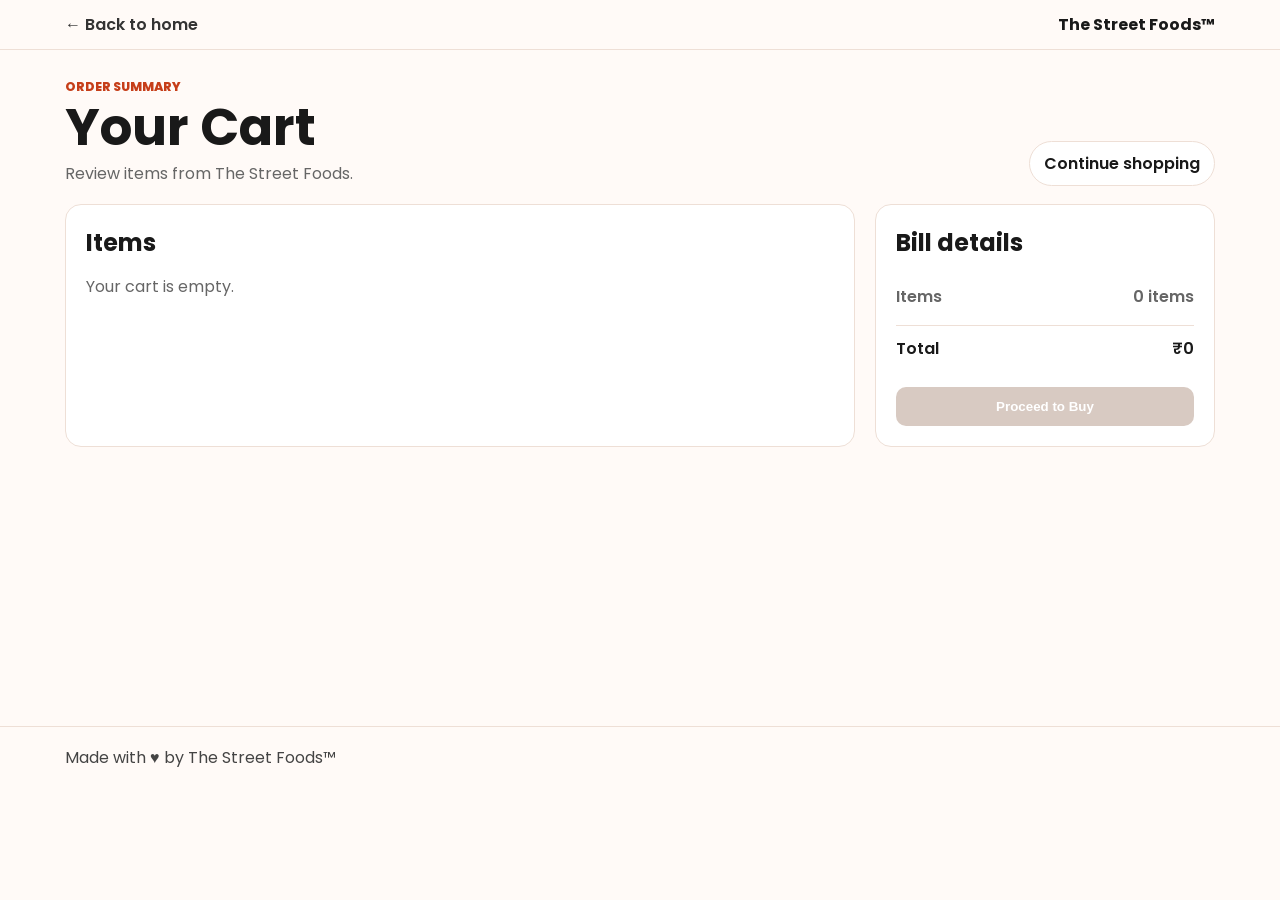
==== cart.html @ 5b180ada "Added Many Changes" ====
<!DOCTYPE html>
<html lang="en">
<head>
  <meta charset="UTF-8" />
  <meta name="viewport" content="width=device-width, initial-scale=1.0"/>
  <title>Your Cart | The Street Foods&trade;</title>
  <link rel="preconnect" href="https://fonts.googleapis.com">
  <link rel="preconnect" href="https://fonts.gstatic.com" crossorigin>
  <link href="https://fonts.googleapis.com/css2?family=Poppins:wght@400;500;600;700;800&display=swap" rel="stylesheet">
  <link rel="stylesheet" href="outlet.css">
</head>
<body>
  <header class="outlet-top">
    <div class="container top-inner">
      <a href="index.html" class="back-link">&larr; Back to home</a>
      <strong>The Street Foods&trade;</strong>
    </div>
  </header>

  <main class="container cart-page">
    <section class="cart-hero">
      <div>
        <p class="eyebrow">Order summary</p>
        <h1>Your Cart</h1>
        <p id="cart-outlet-name">Review items before placing your order.</p>
      </div>
      <a class="pill" id="continue-shopping" href="index.html">Continue shopping</a>
    </section>

    <section class="cart-detail-grid">
      <article class="cart-detail-card">
        <h2>Items</h2>
        <div class="cart-detail-list" id="cart-detail-list"></div>
      </article>

      <aside class="cart-total-card">
        <h2>Bill details</h2>
        <div class="bill-row"><span>Items</span><span id="bill-count">0</span></div>
        <div class="bill-row total-row"><span>Total</span><span id="bill-total">&#8377;0</span></div>
        <button class="action-btn" id="checkout-btn" type="button">Proceed to Buy</button>
      </aside>
    </section>
  </main>

  <footer class="footer">
    <div class="container">Made with &hearts; by The Street Foods&trade;</div>
  </footer>

  <script src="cart.js"></script>
</body>
</html>
---- outlet.css ----
:root {
  --bg: #fffaf7;
  --text: #191919;
  --muted: #666;
  --brand: #ff5a2c;
  --brand-dark: #c63e19;
  --accent: #1e8f6a;
  --line: #eedfd6;
  --soft: #fff2eb;
}
* { box-sizing: border-box; margin: 0; padding: 0; }
body { font-family: 'Poppins', sans-serif; background: var(--bg); color: var(--text); }
img { max-width: 100%; display: block; }
a { text-decoration: none; color: inherit; }
.container { width: min(1150px, 92%); margin-inline: auto; }

.outlet-top {
  position: sticky;
  top: 0;
  z-index: 20;
  background: rgba(255,250,247,.96);
  border-bottom: 1px solid var(--line);
}
.top-inner {
  display: flex;
  justify-content: space-between;
  align-items: center;
  padding: 12px 0;
}
.back-link { color: #333; font-weight: 600; }

.hero {
  margin: 20px 0 32px;
  display: grid;
  grid-template-columns: 1.2fr 1fr;
  gap: 20px;
}
.hero img {
  border-radius: 16px;
  min-height: 280px;
  object-fit: cover;
}
.hero-card {
  border: 1px solid var(--line);
  background: #fff;
  border-radius: 16px;
  padding: 20px;
}
.hero-card h1 { margin-bottom: 8px; }
.hero-card p { color: var(--muted); margin-bottom: 12px; }
.contact-list { list-style: none; display: grid; gap: 7px; margin: 12px 0 18px; }
.pill-links { display: flex; gap: 10px; flex-wrap: wrap; }
.pill {
  border-radius: 999px;
  padding: 9px 14px;
  font-weight: 600;
  border: 1px solid var(--line);
  background: #fff;
}
.pill.primary { background: var(--brand); color: #fff; border-color: transparent; }

.content-grid {
  display: grid;
  grid-template-columns: 1.5fr .9fr;
  gap: 20px;
  margin-bottom: 30px;
}
.menu-card,
.cart-card {
  border: 1px solid var(--line);
  background: #fff;
  border-radius: 16px;
  padding: 20px;
}
.menu-card h2,
.cart-card h2 { margin-bottom: 14px; }

.menu-list {
  display: grid;
  grid-template-columns: repeat(auto-fit, minmax(220px, 1fr));
  gap: 14px;
}
.menu-category {
  grid-column: 1 / -1;
  display: grid;
  gap: 12px;
}
.menu-category + .menu-category {
  padding-top: 8px;
  border-top: 1px solid var(--line);
}
.category-head {
  display: flex;
  justify-content: space-between;
  align-items: end;
  gap: 12px;
}
.category-head h3 {
  font-size: 1.05rem;
}
.category-head span {
  color: var(--muted);
  font-size: .82rem;
  font-weight: 600;
}
.category-grid {
  display: grid;
  grid-template-columns: repeat(auto-fit, minmax(210px, 1fr));
  gap: 14px;
}
.menu-item {
  border: 1px solid #f2e5de;
  border-radius: 14px;
  overflow: hidden;
  background: #fff;
  transition: transform .18s ease, box-shadow .18s ease, border-color .18s ease;
}
.menu-item:hover {
  transform: translateY(-2px);
  border-color: #ffd1bf;
  box-shadow: 0 12px 28px rgba(42, 20, 9, .08);
}
.popular-item {
  border-color: #ffc8b2;
}
.menu-image-wrap {
  position: relative;
}
.menu-item img {
  width: 100%;
  height: 120px;
  object-fit: cover;
}
.popular-badge {
  position: absolute;
  top: 10px;
  left: 10px;
  border-radius: 999px;
  background: var(--accent);
  color: #fff;
  font-size: .72rem;
  font-weight: 700;
  line-height: 1;
  padding: 6px 9px;
  box-shadow: 0 8px 18px rgba(0, 0, 0, .14);
}
.menu-meta { padding: 10px 12px 12px; }
.menu-meta h3 { font-size: .95rem; line-height: 1.3; margin-bottom: 4px; }
.menu-meta p { color: var(--muted); font-size: .82rem; margin-bottom: 8px; }
.menu-bottom { display: flex; justify-content: space-between; align-items: center; }
.price { font-weight: 700; }
.item-actions { display: flex; gap: 6px; align-items: center; }
.qty {
  min-width: 22px;
  text-align: center;
  font-weight: 600;
  color: var(--muted);
}
.item-step,
.add-btn {
  width: 34px;
  height: 34px;
  padding: 0;
  border-radius: 50%;
  font-size: 1.1rem;
  line-height: 1;
  cursor: pointer;
}
.item-step {
  color: var(--brand-dark);
  background: var(--soft);
}
.item-step:disabled {
  color: #b9aaa2;
  background: #f7eee9;
  cursor: not-allowed;
}

.cart-items { display: grid; gap: 10px; margin-bottom: 14px; }
.cart-summary-card {
  align-self: start;
  position: sticky;
  top: 78px;
}
.cart-summary-text {
  color: var(--muted);
  margin-bottom: 4px;
}
.cart-summary-text span {
  color: var(--text);
  font-weight: 800;
}
.cart-row {
  display: flex;
  justify-content: space-between;
  align-items: center;
  gap: 10px;
  font-size: .95rem;
  padding: 10px;
  border: 1px solid #f2e5de;
  border-radius: 12px;
  background: #fffdfb;
}
.cart-row-info {
  display: grid;
  gap: 2px;
}
.cart-row-info strong {
  font-size: .9rem;
}
.cart-row-info span {
  color: var(--muted);
  font-size: .84rem;
  font-weight: 600;
}
.cart-controls {
  display: grid;
  grid-template-columns: 28px 28px 28px;
  align-items: center;
  text-align: center;
  border: 1px solid var(--line);
  border-radius: 999px;
  overflow: hidden;
  background: #fff;
}
.cart-controls button {
  width: 28px;
  height: 28px;
  border: 0;
  background: var(--soft);
  color: var(--brand-dark);
  cursor: pointer;
  font-weight: 800;
}
.cart-controls span {
  font-size: .86rem;
  font-weight: 700;
}
.total-row {
  display: flex;
  justify-content: space-between;
  font-weight: 700;
  margin: 16px 0;
  padding-top: 12px;
  border-top: 1px solid var(--line);
}
.action-btn {
  width: 100%;
  border: 0;
  border-radius: 10px;
  padding: 12px;
  background: var(--brand);
  color: #fff;
  font-weight: 700;
  cursor: pointer;
}
.action-btn:disabled {
  background: #d8cac2;
  cursor: not-allowed;
}
.empty { color: var(--muted); }

.cart-page {
  min-height: 72vh;
}
.cart-hero {
  display: flex;
  justify-content: space-between;
  align-items: end;
  gap: 16px;
  margin: 28px 0 18px;
}
.eyebrow {
  color: var(--brand-dark);
  font-weight: 800;
  font-size: .78rem;
  text-transform: uppercase;
  margin-bottom: 6px;
}
.cart-hero h1 {
  font-size: clamp(2rem, 5vw, 3.2rem);
  line-height: 1;
  margin-bottom: 8px;
}
.cart-hero p:last-child {
  color: var(--muted);
}
.cart-detail-grid {
  display: grid;
  grid-template-columns: minmax(0, 1fr) 340px;
  gap: 20px;
  margin-bottom: 34px;
}
.cart-detail-card,
.cart-total-card {
  border: 1px solid var(--line);
  background: #fff;
  border-radius: 16px;
  padding: 20px;
}
.cart-detail-card h2,
.cart-total-card h2 {
  margin-bottom: 14px;
}
.cart-detail-list {
  display: grid;
  gap: 12px;
}
.cart-detail-row {
  display: grid;
  grid-template-columns: 96px 1fr auto;
  align-items: center;
  gap: 14px;
  padding: 12px;
  border: 1px solid #f2e5de;
  border-radius: 14px;
  background: #fffdfb;
}
.cart-detail-row img {
  width: 96px;
  height: 82px;
  object-fit: cover;
  border-radius: 10px;
}
.cart-detail-info h3 {
  font-size: 1rem;
  margin-bottom: 4px;
}
.cart-detail-info p {
  color: var(--muted);
  font-size: .84rem;
  margin-bottom: 8px;
}
.cart-detail-info strong {
  font-size: .98rem;
}
.bill-row {
  display: flex;
  justify-content: space-between;
  gap: 12px;
  color: var(--muted);
  font-weight: 600;
  padding: 10px 0;
}
.bill-row.total-row {
  color: var(--text);
  margin: 6px 0 16px;
}

.footer { border-top: 1px solid var(--line); padding: 18px 0 24px; color: #444; }

@media (max-width: 900px) {
  .hero, .content-grid, .cart-detail-grid { grid-template-columns: 1fr; }
  .cart-total-card {
    position: sticky;
    bottom: 0;
    z-index: 10;
    border-radius: 16px 16px 0 0;
    box-shadow: 0 -14px 30px rgba(42, 20, 9, .08);
  }
  .cart-summary-card {
    position: sticky;
    bottom: 0;
    z-index: 30;
    display: grid;
    grid-template-columns: 1fr auto;
    align-items: center;
    gap: 10px;
    margin-inline: -4%;
    padding: 10px 4%;
    border-right: 0;
    border-bottom: 0;
    border-left: 0;
    border-radius: 14px 14px 0 0;
    box-shadow: 0 -10px 24px rgba(42, 20, 9, .12);
    top: auto;
  }
  .cart-summary-card h2 {
    display: none;
  }
  .cart-summary-card .cart-summary-text {
    margin: 0;
    font-size: .82rem;
    line-height: 1.2;
  }
  .cart-summary-card .cart-summary-text span {
    display: block;
    font-size: .95rem;
  }
  .cart-summary-card .total-row {
    grid-column: 1;
    margin: 2px 0 0;
    padding: 0;
    border: 0;
    justify-content: flex-start;
    gap: 8px;
    font-size: .9rem;
  }
  .cart-summary-card .total-row span:first-child {
    color: var(--muted);
    font-weight: 600;
  }
  .cart-summary-card .action-btn {
    grid-column: 2;
    grid-row: 1 / span 2;
    width: auto;
    min-width: 118px;
    padding: 11px 16px;
    border-radius: 999px;
    white-space: nowrap;
    font-size: .92rem;
  }
  .cart-hero {
    align-items: start;
    flex-direction: column;
  }
}

@media (max-width: 520px) {
  .menu-card,
  .hero-card {
    padding: 16px;
  }
  .cart-summary-card {
    padding: 9px 4%;
  }
  .cart-summary-card .action-btn {
    min-width: 108px;
    padding-inline: 14px;
  }
  .category-grid {
    grid-template-columns: 1fr;
  }
  .menu-item {
    display: grid;
    grid-template-columns: 92px 1fr;
  }
  .menu-item img {
    height: 100%;
    min-height: 118px;
  }
  .popular-badge {
    top: 8px;
    left: 8px;
    font-size: .68rem;
  }
  .cart-detail-row {
    grid-template-columns: 76px 1fr;
  }
  .cart-detail-row img {
    width: 76px;
    height: 78px;
  }
  .cart-detail-row .cart-controls {
    grid-column: 2;
    width: max-content;
  }
}
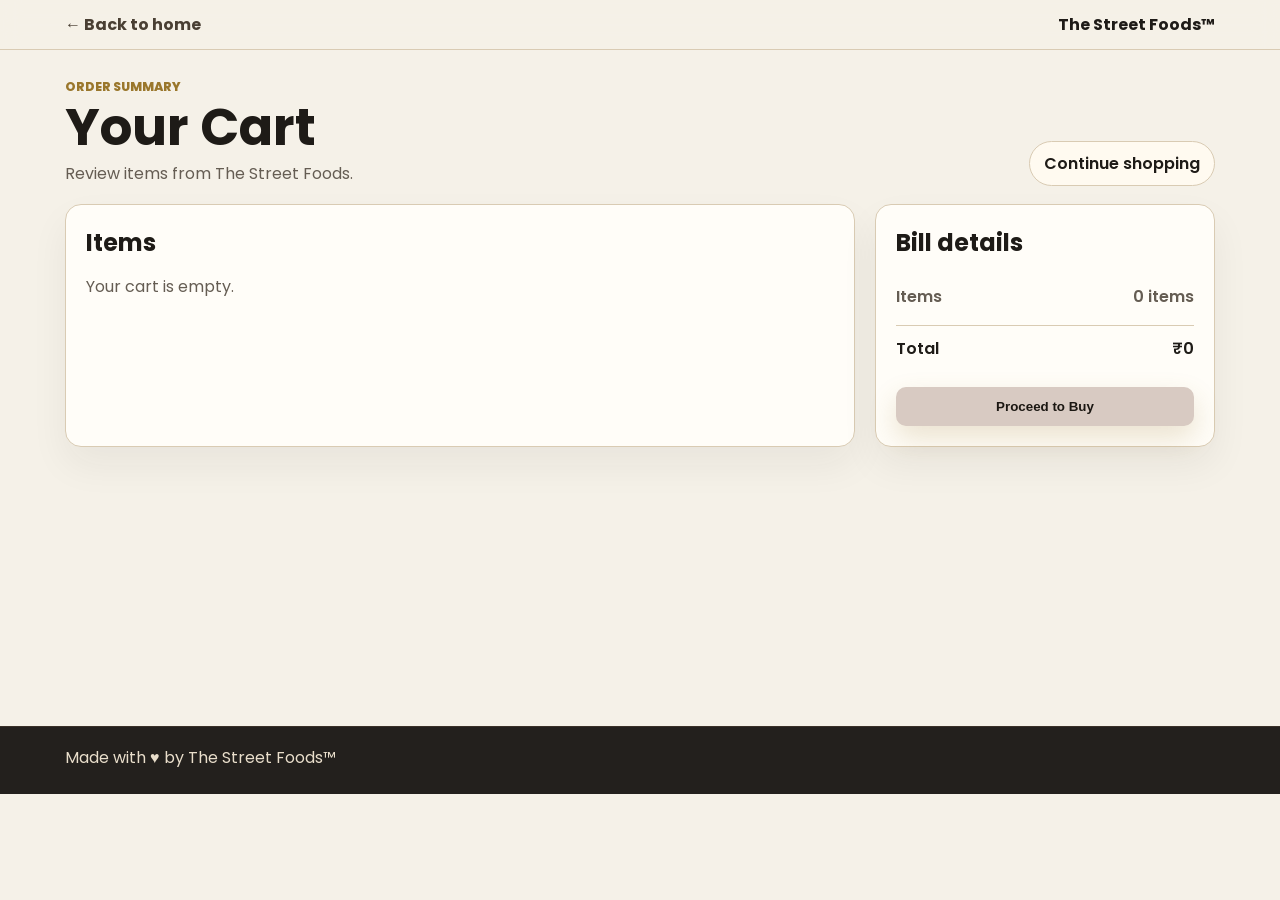
==== commit 276a0ee4: "Added Zomato" ====
--- a/cart.html
+++ b/cart.html
@@ -4,10 +4,11 @@
   <meta charset="UTF-8" />
   <meta name="viewport" content="width=device-width, initial-scale=1.0"/>
   <title>Your Cart | The Street Foods&trade;</title>
+  <link rel="icon" type="image/png" href="images/favicon.png">
   <link rel="preconnect" href="https://fonts.googleapis.com">
   <link rel="preconnect" href="https://fonts.gstatic.com" crossorigin>
   <link href="https://fonts.googleapis.com/css2?family=Poppins:wght@400;500;600;700;800&display=swap" rel="stylesheet">
-  <link rel="stylesheet" href="outlet.css">
+  <link rel="stylesheet" href="outlet.css?v=20260426-7">
 </head>
 <body>
   <header class="outlet-top">
@@ -46,6 +47,6 @@
     <div class="container">Made with &hearts; by The Street Foods&trade;</div>
   </footer>
 
-  <script src="cart.js"></script>
+  <script src="cart.js?v=20260425-2"></script>
 </body>
 </html>
--- a/outlet.css
+++ b/outlet.css
@@ -1,12 +1,14 @@
 :root {
-  --bg: #fffaf7;
-  --text: #191919;
-  --muted: #666;
-  --brand: #ff5a2c;
-  --brand-dark: #c63e19;
-  --accent: #1e8f6a;
-  --line: #eedfd6;
-  --soft: #fff2eb;
+  --bg: #f5f1e8;
+  --text: #1e1b17;
+  --muted: #655d53;
+  --brand: #caa24a;
+  --brand-dark: #9a772c;
+  --accent: #1f7a4d;
+  --line: #d9cbb3;
+  --soft: #f4ead5;
+  --card: #fffdf8;
+  --surface-dark: #23201d;
 }
 * { box-sizing: border-box; margin: 0; padding: 0; }
 body { font-family: 'Poppins', sans-serif; background: var(--bg); color: var(--text); }
@@ -18,8 +20,9 @@
   position: sticky;
   top: 0;
   z-index: 20;
-  background: rgba(255,250,247,.96);
+  background: rgba(245, 241, 232, .96);
   border-bottom: 1px solid var(--line);
+  backdrop-filter: blur(10px);
 }
 .top-inner {
   display: flex;
@@ -27,7 +30,7 @@
   align-items: center;
   padding: 12px 0;
 }
-.back-link { color: #333; font-weight: 600; }
+.back-link { color: #493f33; font-weight: 700; }
 
 .hero {
   margin: 20px 0 32px;
@@ -42,9 +45,10 @@
 }
 .hero-card {
   border: 1px solid var(--line);
-  background: #fff;
+  background: linear-gradient(180deg, #fffdf8, #f6efe2);
   border-radius: 16px;
   padding: 20px;
+  box-shadow: 0 22px 46px rgba(35, 32, 29, .08);
 }
 .hero-card h1 { margin-bottom: 8px; }
 .hero-card p { color: var(--muted); margin-bottom: 12px; }
@@ -55,9 +59,9 @@
   padding: 9px 14px;
   font-weight: 600;
   border: 1px solid var(--line);
-  background: #fff;
-}
-.pill.primary { background: var(--brand); color: #fff; border-color: transparent; }
+  background: #fffaf0;
+}
+.pill.primary { background: var(--brand); color: #1b1712; border-color: transparent; }
 
 .content-grid {
   display: grid;
@@ -68,9 +72,10 @@
 .menu-card,
 .cart-card {
   border: 1px solid var(--line);
-  background: #fff;
+  background: var(--card);
   border-radius: 16px;
   padding: 20px;
+  box-shadow: 0 20px 42px rgba(35, 32, 29, .06);
 }
 .menu-card h2,
 .cart-card h2 { margin-bottom: 14px; }
@@ -79,6 +84,80 @@
   display: grid;
   grid-template-columns: repeat(auto-fit, minmax(220px, 1fr));
   gap: 14px;
+}
+.menu-tools {
+  grid-column: 1 / -1;
+  display: grid;
+  gap: 12px;
+}
+.diet-filter {
+  display: inline-grid;
+  grid-template-columns: repeat(3, minmax(0, 1fr));
+  width: min(360px, 100%);
+  padding: 4px;
+  border: 1px solid var(--line);
+  border-radius: 12px;
+  background: #fbf6ec;
+}
+.diet-filter-btn {
+  min-width: 0;
+  border: 0;
+  border-radius: 9px;
+  padding: 9px 12px;
+  background: transparent;
+  color: var(--muted);
+  cursor: pointer;
+  font: inherit;
+  font-size: .86rem;
+  font-weight: 800;
+}
+.diet-filter-btn.active {
+  background: var(--brand);
+  color: #1b1712;
+  box-shadow: 0 8px 18px rgba(154, 119, 44, .18);
+}
+.pure-veg-badge {
+  grid-column: 1 / -1;
+  display: inline-flex;
+  align-items: center;
+  gap: 9px;
+  width: max-content;
+  max-width: 100%;
+  border: 1px solid rgba(30, 143, 106, .28);
+  border-radius: 12px;
+  padding: 10px 14px;
+  background: #f1fff7;
+  color: #126647;
+  font-size: .9rem;
+  font-weight: 800;
+}
+.pure-veg-badge span {
+  width: 12px;
+  height: 12px;
+  border: 2px solid #1e8f6a;
+  border-radius: 3px;
+  background: #fff;
+  box-shadow: inset 0 0 0 3px #1e8f6a;
+  flex: 0 0 auto;
+}
+.menu-empty {
+  grid-column: 1 / -1;
+}
+.menu-search input {
+  width: 100%;
+  border: 1px solid var(--line);
+  border-radius: 12px;
+  padding: 12px 14px;
+  background: #fbf6ec;
+  color: var(--text);
+  font: inherit;
+}
+.menu-search input::placeholder {
+  color: #9a857a;
+}
+.recommended-category {
+  padding-bottom: 8px;
+  border-bottom: 1px solid var(--line);
 }
 .menu-category {
   grid-column: 1 / -1;
@@ -109,19 +188,19 @@
   gap: 14px;
 }
 .menu-item {
-  border: 1px solid #f2e5de;
+  border: 1px solid #e1d4bd;
   border-radius: 14px;
   overflow: hidden;
-  background: #fff;
+  background: linear-gradient(180deg, #fffdf8, #f6efe2);
   transition: transform .18s ease, box-shadow .18s ease, border-color .18s ease;
 }
 .menu-item:hover {
   transform: translateY(-2px);
-  border-color: #ffd1bf;
-  box-shadow: 0 12px 28px rgba(42, 20, 9, .08);
+  border-color: #d5b260;
+  box-shadow: 0 16px 34px rgba(35, 32, 29, .12);
 }
 .popular-item {
-  border-color: #ffc8b2;
+  border-color: #dabe7a;
 }
 .menu-image-wrap {
   position: relative;
@@ -142,11 +221,91 @@
   font-weight: 700;
   line-height: 1;
   padding: 6px 9px;
-  box-shadow: 0 8px 18px rgba(0, 0, 0, .14);
+  box-shadow: 0 8px 18px rgba(0, 0, 0, .18);
 }
 .menu-meta { padding: 10px 12px 12px; }
+.menu-title-row {
+  display: flex;
+  justify-content: space-between;
+  align-items: start;
+  gap: 10px;
+}
 .menu-meta h3 { font-size: .95rem; line-height: 1.3; margin-bottom: 4px; }
 .menu-meta p { color: var(--muted); font-size: .82rem; margin-bottom: 8px; }
+.diet-pill {
+  flex: 0 0 auto;
+  border-radius: 999px;
+  padding: 4px 8px;
+  font-size: .68rem;
+  font-weight: 800;
+  line-height: 1;
+}
+.diet-pill.veg {
+  background: #eefbf3;
+  color: #127246;
+}
+.diet-pill.non-veg {
+  background: #fff0ef;
+  color: #b9472f;
+}
+.variant-options {
+  display: grid;
+  grid-template-columns: repeat(2, minmax(0, 1fr));
+  gap: 6px;
+  margin: 8px 0 10px;
+}
+.variant-option {
+  position: relative;
+  display: grid;
+  gap: 1px;
+  min-width: 0;
+  border: 1px solid var(--line);
+  border-radius: 10px;
+  padding: 7px 8px;
+  background: #fbf6ec;
+  color: var(--text);
+  cursor: pointer;
+  font: inherit;
+  line-height: 1.15;
+  text-align: left;
+}
+.variant-label {
+  color: var(--muted);
+  font-size: .72rem;
+  font-weight: 700;
+}
+.variant-option strong {
+  font-size: .86rem;
+}
+.variant-option.active {
+  border-color: var(--brand);
+  background: var(--soft);
+  box-shadow: inset 0 0 0 1px rgba(202, 162, 74, .22);
+}
+.variant-option.active .variant-label {
+  color: var(--brand-dark);
+}
+.variant-option.in-cart {
+  padding-right: 32px;
+}
+.variant-qty {
+  position: absolute;
+  top: 7px;
+  right: 7px;
+  display: grid;
+  place-items: center;
+  min-width: 18px;
+  height: 18px;
+  border-radius: 999px;
+  background: var(--brand);
+  color: #fff;
+  font-size: .7rem;
+  font-weight: 800;
+  line-height: 1;
+}
+.variant-option.active .variant-qty {
+  color: #fff;
+}
 .menu-bottom { display: flex; justify-content: space-between; align-items: center; }
 .price { font-weight: 700; }
 .item-actions { display: flex; gap: 6px; align-items: center; }
@@ -176,7 +335,6 @@
   cursor: not-allowed;
 }
 
-.cart-items { display: grid; gap: 10px; margin-bottom: 14px; }
 .cart-summary-card {
   align-self: start;
   position: sticky;
@@ -190,29 +348,6 @@
   color: var(--text);
   font-weight: 800;
 }
-.cart-row {
-  display: flex;
-  justify-content: space-between;
-  align-items: center;
-  gap: 10px;
-  font-size: .95rem;
-  padding: 10px;
-  border: 1px solid #f2e5de;
-  border-radius: 12px;
-  background: #fffdfb;
-}
-.cart-row-info {
-  display: grid;
-  gap: 2px;
-}
-.cart-row-info strong {
-  font-size: .9rem;
-}
-.cart-row-info span {
-  color: var(--muted);
-  font-size: .84rem;
-  font-weight: 600;
-}
 .cart-controls {
   display: grid;
   grid-template-columns: 28px 28px 28px;
@@ -221,7 +356,7 @@
   border: 1px solid var(--line);
   border-radius: 999px;
   overflow: hidden;
-  background: #fff;
+  background: #fffaf0;
 }
 .cart-controls button {
   width: 28px;
@@ -236,6 +371,27 @@
   font-size: .86rem;
   font-weight: 700;
 }
+.outlet-status {
+  display: inline-flex;
+  align-items: center;
+  border-radius: 999px;
+  padding: 4px 8px;
+  font-size: .76rem;
+  font-weight: 800;
+  line-height: 1;
+}
+.outlet-status.open {
+  background: #eefbf3;
+  color: #127246;
+}
+.outlet-status.closed {
+  background: #fff0ef;
+  color: #b9472f;
+}
+.status-detail {
+  margin-left: 8px;
+  color: var(--muted);
+}
 .total-row {
   display: flex;
   justify-content: space-between;
@@ -250,9 +406,10 @@
   border-radius: 10px;
   padding: 12px;
   background: var(--brand);
-  color: #fff;
+  color: #1b1712;
   font-weight: 700;
   cursor: pointer;
+  box-shadow: 0 12px 28px rgba(154, 119, 44, .2);
 }
 .action-btn:disabled {
   background: #d8cac2;
@@ -294,9 +451,10 @@
 .cart-detail-card,
 .cart-total-card {
   border: 1px solid var(--line);
-  background: #fff;
+  background: var(--card);
   border-radius: 16px;
   padding: 20px;
+  box-shadow: 0 18px 38px rgba(35, 32, 29, .06);
 }
 .cart-detail-card h2,
 .cart-total-card h2 {
@@ -312,9 +470,9 @@
   align-items: center;
   gap: 14px;
   padding: 12px;
-  border: 1px solid #f2e5de;
+  border: 1px solid #e1d4bd;
   border-radius: 14px;
-  background: #fffdfb;
+  background: #fbf6ec;
 }
 .cart-detail-row img {
   width: 96px;
@@ -347,7 +505,12 @@
   margin: 6px 0 16px;
 }
 
-.footer { border-top: 1px solid var(--line); padding: 18px 0 24px; color: #444; }
+.footer {
+  border-top: 1px solid #3a3128;
+  padding: 18px 0 24px;
+  color: #e9decb;
+  background: var(--surface-dark);
+}
 
 @media (max-width: 900px) {
   .hero, .content-grid, .cart-detail-grid { grid-template-columns: 1fr; }
@@ -431,6 +594,9 @@
   .category-grid {
     grid-template-columns: 1fr;
   }
+  .menu-tools {
+    gap: 10px;
+  }
   .menu-item {
     display: grid;
     grid-template-columns: 92px 1fr;
